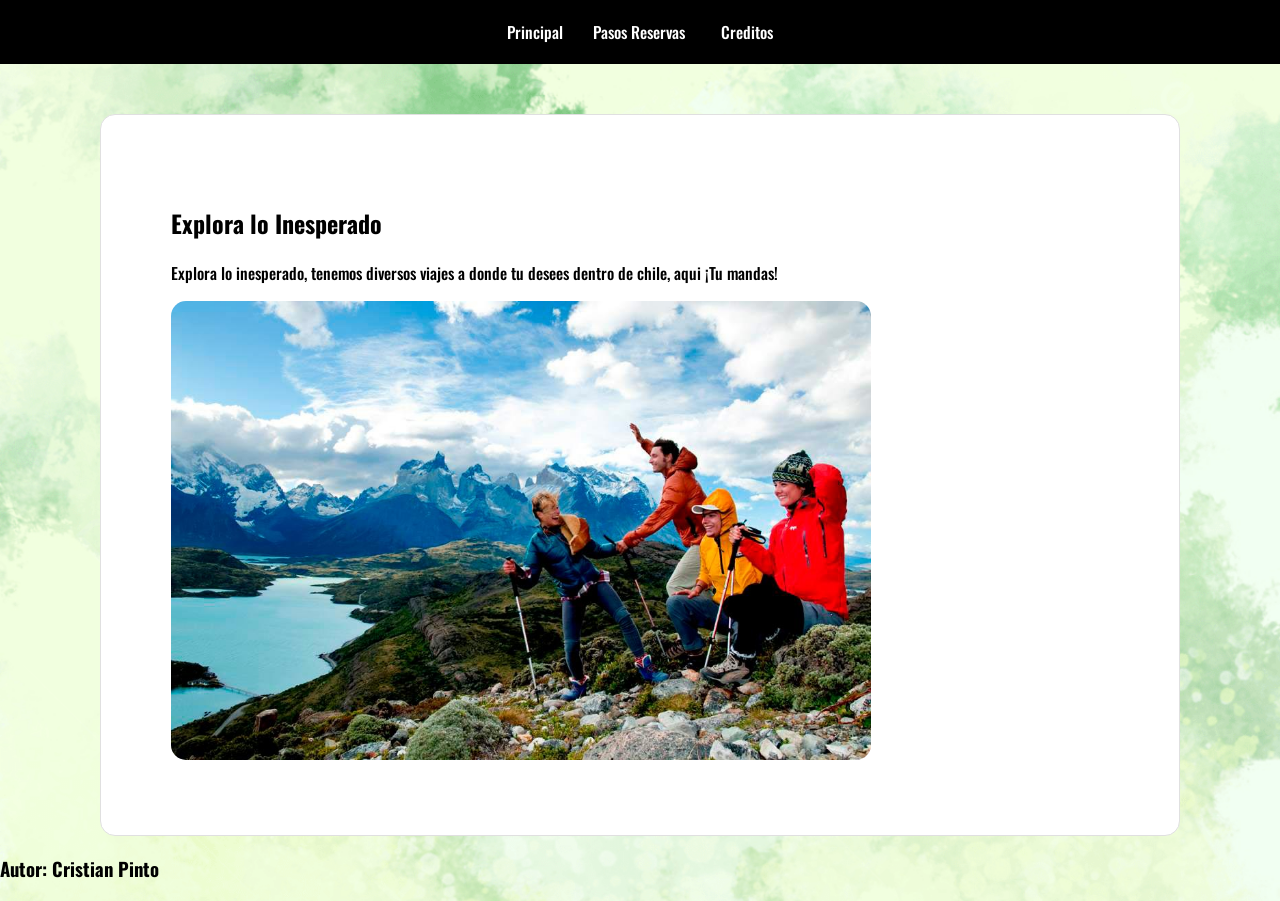
==== index.html @ 3deb6437 "Primero Commit Sitiio Web" ====
<!DOCTYPE html>
<html lang="en">
<head>
    <meta charset="UTF-8">
    <meta name="viewport" content="width=device-width, initial-scale=1.0">
    <link rel="stylesheet" href="style.css">
    <link rel="preconnect" href="https://fonts.googleapis.com">
    <link rel="preconnect" href="https://fonts.gstatic.com" crossorigin>
    <link href="https://fonts.googleapis.com/css2?family=Oswald:wght@200..700&display=swap" rel="stylesheet">
    <title>Pagina Principal</title>
</head>
<body>
    <header>
        <nav>
            <ul>
                <li><a href="#Sprin">Principal</a></li>
                <li><a>Pasos Reservas</a></li>
                <li>><a href="">Creditos</a></li>
            </ul>
        </nav>
    </header>

    <main>
        <section id="Sprin">
            <h1>Explora lo Inesperado</h1>
            <p>Explora lo inesperado, tenemos diversos viajes a donde tu desees dentro de chile, aqui ¡Tu mandas!</p>
            <img  class="aventura" src="images/aventura.jpg">
        </section>
    </main>

    <footer>
        <h3>Autor: Cristian Pinto</h3>
    </footer>
</body>
</html>
---- style.css ----
body{
    margin: 0px;
    background-image: url("images/imagenfondo.jpg");
    background-size: 100%;
    font-family: "Oswald", sans-serif;
    font-optical-sizing: auto;
    font-weight: 500;
    font-style: normal;
}


header{
    display: flex;
    background-color: black;
    justify-content: center;
    align-items: center;
    padding: 0;
}

main{
    padding: 0px 100px;
}

nav li{
    padding: 20px 0px;
}





nav ul{
    display: flex;
    gap: 30px;
    list-style: none;
    margin: 0;
    padding: 0;
}

nav a{
    color: white;
    text-decoration: none;
}

nav a:hover{
    color: rgb(7, 177, 7);
}


#Sprin{
    margin-top: 50px;
    background-color: white;
    border: 1px solid #e0e0e0;
    border-radius: 15px;
    padding: 70px;
    
}

.aventura{
    width: 700px;
    border: 1px;
    border-radius: 15px;
}
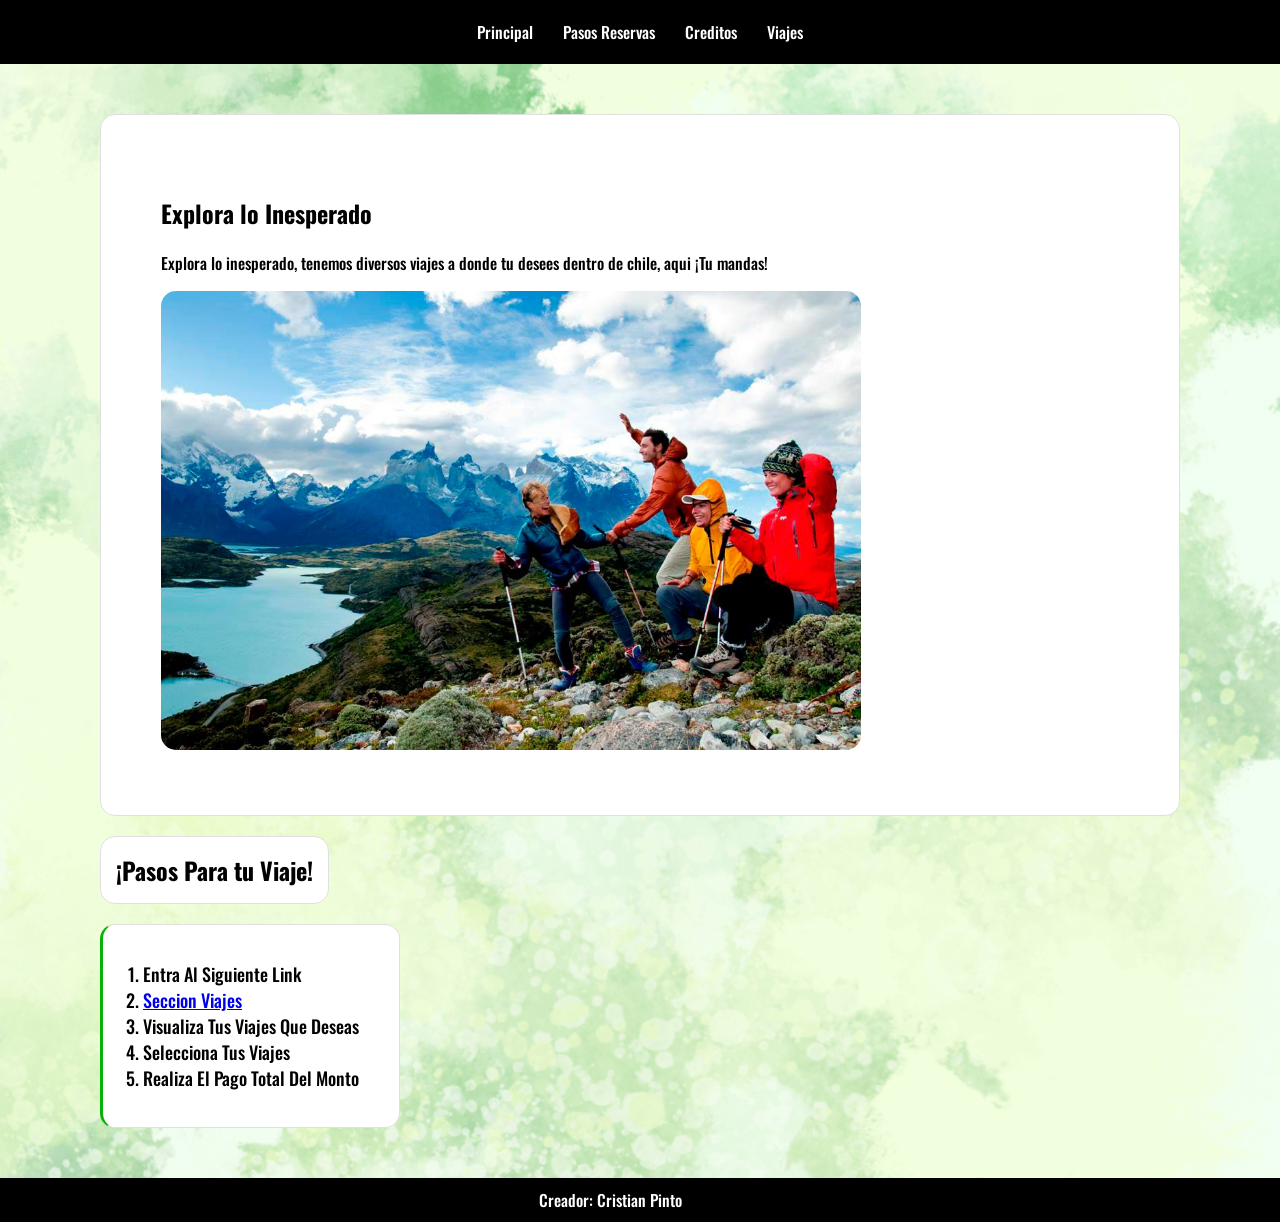
==== commit 06c83813: "Actualizacion 27-04-2026" ====
--- a/index.html
+++ b/index.html
@@ -14,8 +14,9 @@
         <nav>
             <ul>
                 <li><a href="#Sprin">Principal</a></li>
-                <li><a>Pasos Reservas</a></li>
-                <li>><a href="">Creditos</a></li>
+                <li><a href="#PasosV">Pasos Reservas</a></li>
+                <li><a href="#FooterP1">Creditos</a></li>
+                <li><a href="rviajes.html" target="_blank">Viajes</a></li>
             </ul>
         </nav>
     </header>
@@ -26,10 +27,27 @@
             <p>Explora lo inesperado, tenemos diversos viajes a donde tu desees dentro de chile, aqui ¡Tu mandas!</p>
             <img  class="aventura" src="images/aventura.jpg">
         </section>
+
+        <h2 id="PasosV"> ¡Pasos Para tu Viaje!</h2>
+
+        <div id="PasosCont">
+            <ol>
+                <li>Entra Al Siguiente Link</li>
+                <li> <a href="rviajes.html" target="_blank">Seccion Viajes</a></li>
+                <li>Visualiza Tus Viajes Que Deseas</li>
+                <li>Selecciona Tus Viajes</li>
+                <li>Realiza El Pago Total Del Monto</li>
+            </ol>
+        </div>
     </main>
 
-    <footer>
-        <h3>Autor: Cristian Pinto</h3>
+    <footer id="FooterP1">
+        <ul class="ListaFt">
+            <li>Creador: Cristian Pinto</li>
+            <li></li>
+            <li></li>
+        </ul>
+
     </footer>
 </body>
 </html>
--- a/style.css
+++ b/style.css
@@ -8,7 +8,8 @@
     font-style: normal;
 }
 
-
+/** Aca esta todo en orden el stile de la pagina
+de arriba hacia abajo**/
 header{
     display: flex;
     background-color: black;
@@ -52,12 +53,57 @@
     background-color: white;
     border: 1px solid #e0e0e0;
     border-radius: 15px;
-    padding: 70px;
-    
+    padding: 60px;
 }
 
 .aventura{
     width: 700px;
     border: 1px;
     border-radius: 15px;
-}+}
+
+#PasosV{
+    background-color: white;
+    border: 1px solid  #e0e0e0;
+    border-radius: 15px;
+    padding: 15px;
+    width: fit-content;
+}
+
+#PasosCont{
+    background-color: white;
+    border: 1px solid #e0e0e0; 
+    border-radius: 15px;
+    width: fit-content;
+    border-left: 3px rgb(7, 177, 7) solid;
+}
+
+#PasosCont ol{
+    padding: 20px 40px;
+
+}
+
+#PasosCont li{
+    font-size: 18px;
+}
+
+
+#FooterP1{
+    background-color: black;
+    justify-content: center;
+    margin-top: 50px;
+}
+
+.ListaFt{
+    display: flex;
+    gap: 30px;
+    list-style: none;
+    margin: 0;
+    padding: 10px 0px;
+    justify-content: center;
+}
+
+.ListaFt li {
+    color: white;
+}
+
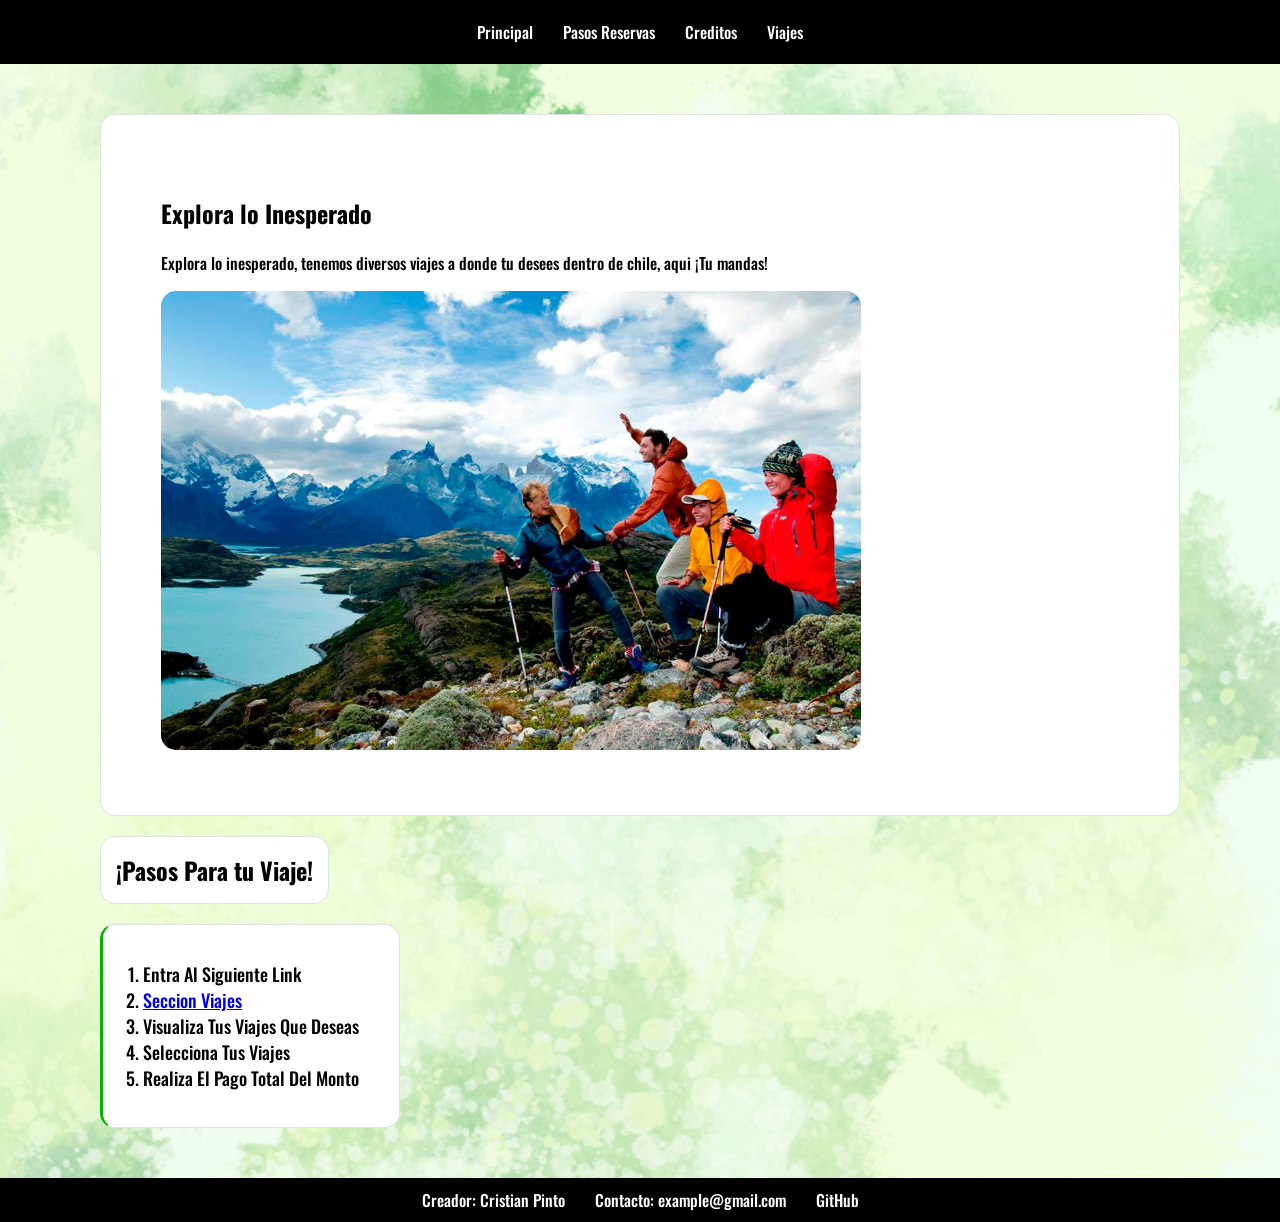
==== commit 14b0a6a7: "Segunda Actualizacion 27-04-2026" ====
--- a/index.html
+++ b/index.html
@@ -44,8 +44,8 @@
     <footer id="FooterP1">
         <ul class="ListaFt">
             <li>Creador: Cristian Pinto</li>
-            <li></li>
-            <li></li>
+            <li>Contacto: example@gmail.com</li>
+            <li>GitHub</li>
         </ul>
 
     </footer>
--- a/style.css
+++ b/style.css
@@ -54,6 +54,7 @@
     border: 1px solid #e0e0e0;
     border-radius: 15px;
     padding: 60px;
+
 }
 
 .aventura{
@@ -107,3 +108,21 @@
     color: white;
 }
 
+/** Pagina de viajes**/
+
+
+table {
+    table-layout: fixed;
+    width: 90%;
+    margin: 10px auto;
+    border-collapse: collapse;
+}
+
+
+#SecTablas{
+    background-color: white;
+    border: 1px solid #e0e0e0;
+    border-radius: 15px;
+    width: fit-content;
+    margin-top: 50px;
+}
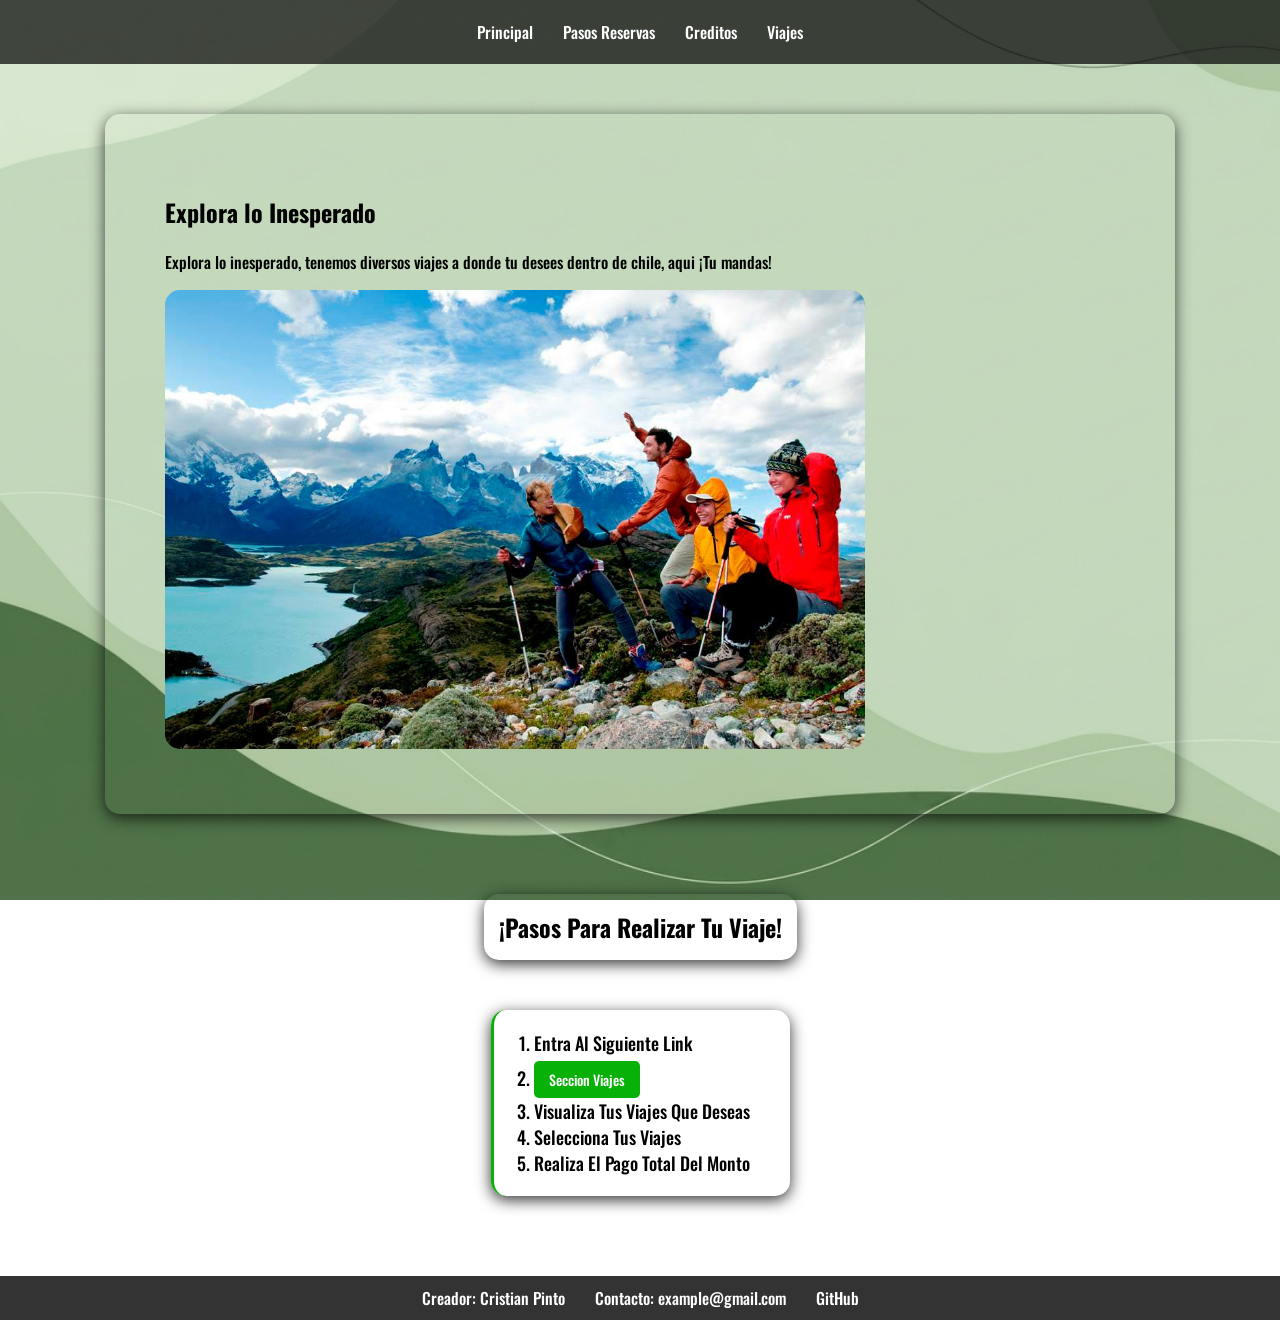
==== commit 668b5ea8: "Avance 27-04 2026 Considerable" ====
--- a/index.html
+++ b/index.html
@@ -28,7 +28,7 @@
             <img  class="aventura" src="images/aventura.jpg">
         </section>
 
-        <h2 id="PasosV"> ¡Pasos Para tu Viaje!</h2>
+        <h2 id="PasosV"> ¡Pasos Para Realizar Tu Viaje!</h2>
 
         <div id="PasosCont">
             <ol>
@@ -45,7 +45,7 @@
         <ul class="ListaFt">
             <li>Creador: Cristian Pinto</li>
             <li>Contacto: example@gmail.com</li>
-            <li>GitHub</li>
+            <li><a href="https://github.com/CristianPinto56" target="_blank">GitHub</a></li>
         </ul>
 
     </footer>
--- a/style.css
+++ b/style.css
@@ -1,7 +1,14 @@
 body{
     margin: 0px;
-    background-image: url("images/imagenfondo.jpg");
-    background-size: 100%;
+    background-image: url("images/fondoporgeminis.png");
+    background-size: cover; 
+    /* Mantiene la imagen fija al hacer scroll */
+    background-attachment: fixed; 
+    /* Asegura que el fondo se centre */
+    background-position: center;
+    /* Asegura que el body ocupe al menos el alto de la pantalla */
+    min-height: 100vh;
+
     font-family: "Oswald", sans-serif;
     font-optical-sizing: auto;
     font-weight: 500;
@@ -12,7 +19,7 @@
 de arriba hacia abajo**/
 header{
     display: flex;
-    background-color: black;
+    background-color:rgba(0, 0, 0, 0.7); /* El 0.8 le da opacidad, una transparencia, los primeros 3 numeros son el color, luego la opacidad*/
     justify-content: center;
     align-items: center;
     padding: 0;
@@ -39,21 +46,28 @@
 }
 
 nav a{
+    display: inline-block;
     color: white;
     text-decoration: none;
+    transition: 0.3s;
 }
 
 nav a:hover{
     color: rgb(7, 177, 7);
-}
+    transform: scale(1.05);
+}
+
 
 
 #Sprin{
     margin-top: 50px;
-    background-color: white;
-    border: 1px solid #e0e0e0;
     border-radius: 15px;
     padding: 60px;
+    max-width: 950px; /* Evita que crezca infinito hacia los lados */
+    margin-left: auto;
+    margin-right: auto;
+    box-shadow: 0px 4px 15px rgba(0,0,0,0.7); /* Sombra suave para dar profundidad */
+    border: none; 
 
 }
 
@@ -64,19 +78,25 @@
 }
 
 #PasosV{
-    background-color: white;
-    border: 1px solid  #e0e0e0;
+    margin-top: 80px;
+    border: none;
     border-radius: 15px;
     padding: 15px;
     width: fit-content;
+    box-shadow: 0px 4px 15px rgba(0, 0, 0, 0.8);
+    margin-left: auto;
+    margin-right: auto; /* con ambas lineas del margin left y right hacemos que quede al medio de la pagina*/
 }
 
 #PasosCont{
-    background-color: white;
-    border: 1px solid #e0e0e0; 
-    border-radius: 15px;
+    margin-top: 50px;
+    border: none;
+    border-radius: 15px;
+    box-shadow: 0px 4px 15px rgba(0, 0, 0, 0.8);
     width: fit-content;
     border-left: 3px rgb(7, 177, 7) solid;
+    margin-left: auto;
+    margin-right: auto;
 }
 
 #PasosCont ol{
@@ -88,11 +108,28 @@
     font-size: 18px;
 }
 
+#PasosCont a {
+    display: inline-block;
+    background-color: #07b107;
+    color: white;
+    padding: 8px 15px;
+    text-decoration: none;
+    border-radius: 5px;
+    margin-top: 5px;
+    font-size: 14px;
+    transition: 0.3s;
+}
+
+#PasosCont a:hover {
+    background-color: #058a05;
+    transform: scale(1.05); /* Se agranda un poquito al tocarlo */
+}
+
 
 #FooterP1{
-    background-color: black;
-    justify-content: center;
-    margin-top: 50px;
+    background-color:rgba(0, 0, 0, 0.8);
+    justify-content: center;
+    margin-top: 80px;
 }
 
 .ListaFt{
@@ -108,7 +145,21 @@
     color: white;
 }
 
-/** Pagina de viajes**/
+.ListaFt a{
+    display: inline-block;
+    text-decoration: none;
+    color: white;
+    transition: 0.3s;
+}
+.ListaFt a:hover{
+    color: #058a05;
+    transform: scale(1.05);
+}
+
+
+
+
+/** PAGINA DE VIAJES**/
 
 
 table {
@@ -116,13 +167,53 @@
     width: 90%;
     margin: 10px auto;
     border-collapse: collapse;
-}
-
-
-#SecTablas{
-    background-color: white;
-    border: 1px solid #e0e0e0;
-    border-radius: 15px;
-    width: fit-content;
+    box-shadow: 0px 4px 15px rgba(0, 0, 0, 0.7);
+}
+
+th {
+    background-color: #07b107; 
+    color: white;
+    padding: 12px;
+}
+
+td {
+    padding: 10px;
+    border-bottom: 1px solid #080808; /* Solo una línea abajo */
+    text-align: center;
+}
+
+tr:hover {
+    background-color: #a6dae7; 
+    transform: scale(1.02);
+    border: 1px;
+    border-radius: 15px;
+}
+
+#PrinciViajes{
+    margin-top: 20px;
+    display: flex;
+    flex-direction: column;
+    align-items: center;
+    justify-content: center;
+}
+
+#TituloViajes{
+    border:none;
+    border-radius: 15px;
+    box-shadow: 0px 4px 15px rgba(0, 0, 0, 0.8);
+    padding: 20px;
+    text-align: center; 
+    margin: 50px auto 20px auto;
+}
+
+#avion{
     margin-top: 50px;
-}+    width: 900px;
+}
+
+
+#FooterViajes{
+    margin-top: 90px;
+    background-color: rgba(0, 0, 0, 0.8);
+}
+
